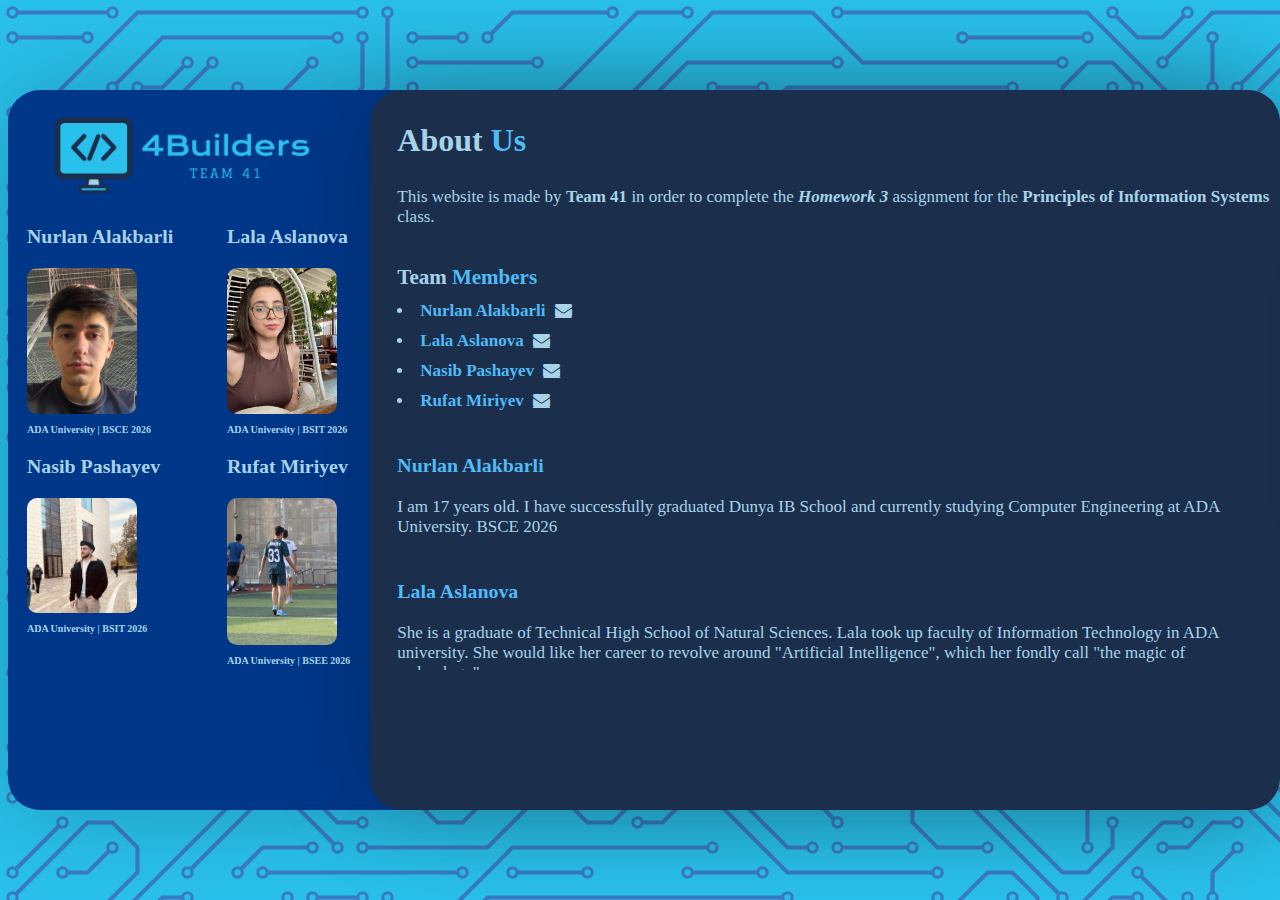
==== about-us.html @ a3a1c997 "Final Team 41 website" ====
<html>

<head>

    <meta charset="utf-8">
    <meta http-equiv="X-UA-Compatible" content="IE=edge">
    <meta name="viewport" content="width=device-width, initial-scale=1, shrink-to-fit=no">
    <meta name="description" content="Team 41">
    <meta name="author" content="Team 41">
    <link rel="shortcut icon" href="favicon.ico">
    <link rel="stylesheet" href="css/main.css" type="text/css">
    <script src="./js/sl.js"></script>
    <link rel="stylesheet" href="https://cdnjs.cloudflare.com/ajax/libs/font-awesome/4.7.0/css/font-awesome.min.css">

    <title>Team 41 - Home Page</title>

</head>


<body
    style="background-color: rgb(41, 193, 235); background-image: url(./img/background.svg); color: rgb(167, 211, 232); font-size: 17px;">

    <div class="main-css">

        <header>

            <div class="logo-1">
                <img src="img/logo.png">
            </div>

            <div>

                <div class="photo-1">
                    <h3 style="width: 135px;">Lala Aslanova</h3>

                    <img src="img/p4.jpeg">
                    <h3 style="width: 257px; font-size: 10px;">ADA University | BSIT 2026</h3>
                </div>

                <div class="photo-2">
                    <h3 style="width: 147px;">Nurlan Alakbarli</h3>

                    <img src="img/p2.jpeg">
                    <h3 style="width: 257px; font-size: 10px;">ADA University | BSCE 2026</h3>
                </div>

                <div class="photo-3">
                    <h3 style="width: 147px;">Nasib Pashayev</h3>

                    <img src="img/p1.jpeg">
                    <h3 style="width: 257px; font-size: 10px;">ADA University | BSIT 2026</h3>
                </div>

                <div class="photo-4">
                    <h3 style="width: 147px;">Rufat Miriyev</h3>

                    <img src="img/p3.jpg">
                    <h3 style="width: 257px; font-size: 10px;">ADA University | BSEE 2026</h3>
                </div>

            </div>


            <ul class="nav-bar">
                <center>
                    <li class="active">
                        <a href="./index.html">
                            <span class="menu-icon fa fa-home"></span>
                            <span class="link-text">Home</span>
                        </a>
                    </li>
                    <li>
                        <a href="./about-us.html">
                            <span class="menu-icon fa fa-user"></span>
                            <span class="link-text">About Us</span>
                        </a>
                    </li>
                    <li>
                        <a href="./projects.html">
                            <span class="menu-icon fa fa-briefcase"></span>
                            <span class="link-text">Projects</span>
                        </a>
                    </li>

                    <li>
                        <a href="./website.html">
                            <span class="menu-icon fa fa-tv"></span>
                            <span class="link-text">Website</span>
                        </a>
                    </li>

                    <li>
                        <a href="./contact.html">
                            <span class="menu-icon fa fa-envelope"></span>
                            <span class="link-text">Contact Us</span>
                        </a>
                    </li>
                </center>
            </ul>
        </header>

        <div class="back-2">
            <div class="cont-1 box">
                <section class="section-1 section-2">
                    <div class="main-cont">
                        <div class="title-1">
                            <h2>About <span>Us</span></h2>
                        </div>

                        <div class="par-1">
                            <div class="row">
                                <div>
                                    <p>This website is made by <strong>Team 41</strong> in order to complete the
                                        <strong><i>Homework 3</i></strong> assignment for the <strong>Principles of
                                            Information
                                            Systems</strong> class.
                                    </p>

                                    <div class="title-2">
                                        <h3>Team <span>Members</span></h3>
                                    </div>

                                </div>

                                <div>
                                    <div class="list-1">
                                        <ul>
                                            <li>
                                                <span class="title">Nurlan Alakbarli</span>
                                                <span class="value"><a href="mailto:nalakbarli17501@ada.edu.az"
                                                        class="menu-icon fa fa-envelope"
                                                        style="color: rgb(167, 211, 232);"></a>
                                                </span>
                                            </li>

                                            <li>
                                                <span class="title">Lala Aslanova</span>
                                                <span class="value"><a href="mailto:laslanova16179@ada.edu.az"
                                                        class="menu-icon fa fa-envelope"
                                                        style="color: rgb(167, 211, 232);"></a>
                                                </span>
                                            </li>

                                            <li>
                                                <span class="title">Nasib Pashayev</span>
                                                <span class="value"><a href="mailto:npashayev16076@ada.edu.az"
                                                        class="menu-icon fa fa-envelope"
                                                        style="color: rgb(167, 211, 232);"></a>
                                                </span>
                                            </li>

                                            <li>
                                                <span class="title">Rufat Miriyev</span>
                                                <span class="value"><a href="mailto:rmiriyev18220@ada.edu.az"
                                                        class="menu-icon fa fa-envelope"
                                                        style="color: rgb(167, 211, 232);"></a>
                                                </span>
                                            </li>
                                        </ul>
                                    </div>
                                </div>
                            </div>

                            <div>
                                <div>
                                    <div>
                                        <h3 style="color: #50bbf5;"><strong><br>Nurlan Alakbarli</strong>
                                        </h3>
                                        <p>I am 17 years old. I have successfully graduated Dunya IB School and
                                            currently studying Computer Engineering at ADA University. BSCE 2026</p>
                                    </div>
                                </div>
                                <div>
                                    <div>
                                        <h3 style="color: #50bbf5;"><strong><br>Lala Aslanova</strong>
                                        </h3>
                                        <p>She is a graduate of Technical High School of Natural Sciences. Lala
                                            took up faculty of Information Technology in ADA university. She
                                            would like her career to revolve around "Artificial Intelligence",
                                            which her fondly call "the magic of technology". <br><br>She is
                                            interested
                                            in the ability of a machine to display human-like capabilities such
                                            as reasoning, learning, planning and creativity. In addition, she
                                            mentions that swimming and taking care of animals are her favorite
                                            activities.</p>
                                    </div>
                                </div>

                                <div>
                                    <div>
                                        <h3 style="color: #50bbf5;"><strong><br>Nasib Pashayev</strong>
                                        </h3>
                                        <p>I graduated from Karabagli village secondary school in Salyan district. I am
                                            19
                                            years old. <br><br>I am a computer engineer, I have chosen this specialty
                                            because I have
                                            been interested in both internal and external <br>features of computers
                                            since
                                            childhood, and I like the art of engineering.</p>
                                    </div>
                                </div>

                                <div>
                                    <div>
                                        <h3 style="color: #50bbf5;"><strong><br>Rufat Miriyev</strong>
                                        </h3>
                                        <p>My name is Rufat Miriyev. I am 17 years old and graduated from Baku Modern
                                            School in 2022.
                                            <br><br> I am studying in Electric and Electronics Engineering major.
                                            I have gained various achivements during my school year, which lead me to
                                            choose this major.
                                            The main reason that I chose this major was my interest in it.
                                        </p>
                                    </div>
                                </div>
                            </div>
                        </div>
                    </div>
                </section>
            </div>
        </div>
    </div>
</body>

</html>
---- css/main.css ----
.main-css {
    position: relative;
    width: 100%;
    max-width: 1280px;
    min-height: 80vh;
    margin: 10vh auto;
    background-color: rgb(0, 55, 137);
    box-shadow: 0 0 100px -5px rgba(0, 0, 0, .25);
    border-radius: 32px;
}

ul.nav-bar {
    position: absolute;
    padding: 25px 0;
    margin-top: 170px;
    width: 70px;
    right: -90px;
    background-color: rgb(0, 55, 137);
    border-radius: 35px;
    z-index: 999;
    list-style: none;
    top: 0;
    box-shadow: 0 0 30px -5px rgba(0, 0, 0, .15);
}

ul.nav-bar a {
    display: block;
    position: relative;
    color: rgb(181, 182, 183);
    padding: 10px;
    transition: all .3s ease-in-out
}

ul.nav-bar a.active,
ul.nav-bar a:focus,
ul.nav-bar a:hover {
    color: rgb(71, 126, 208);
}

ul.nav-bar .menu-icon {
    display: block;
    font-size: 25px
}

ul.nav-bar .link-text {
    position: absolute;
    width: auto;
    visibility: hidden;
    opacity: 0;
    color: rgb(255, 255, 255);
    padding: 2px 10px;
    background-color: rgb(71, 126, 208);
    white-space: nowrap;
    right: 0;
    top: -50%;
    border-radius: 20px;
    margin-top: 50%;
    transition: all .3s ease-in-out;
    z-index: 0;
    box-shadow: 0 10px 10px -8px rgba(0, 0, 0, .22)
}

ul.nav-bar a:hover .link-text {
    right: 100%;
    visibility: visible;
    opacity: 1;
}

.back-2 {
    position: relative;
    width: 100%;
    max-width: 910px;
    min-height: 80vh;
    left: 185px;
    margin: 10vh auto;
    padding: 0;
    background-color: rgb(27, 47, 77);
    box-shadow: 0 0 100px -5px rgba(0, 0, 0, .25);
    border-radius: 32px;
}

.logo-1 {
    position: absolute;
    width: 180px;
    right: 1090px;
    top: 25px;
    margin: 0 auto 30px;
    z-index: 1
}

.logo-1 img {
    max-width: 200%;
    border-radius: 10px
}


.logo-1 {
    max-width: 130px;
    margin-bottom: 25px
}

.photo-1 {
    position: absolute;
    width: 180px;
    right: 990px;
    top: 115px;
    margin: 0 auto 30px;
    z-index: 1
}

.photo-1 img {
    max-width: 200%;
    border-radius: 10px
}

.photo-1 {
    max-width: 55px;
    margin-bottom: 25px
}

.photo-2 {
    position: absolute;
    width: 180px;
    right: 1190px;
    top: 115px;
    margin: 0 auto 30px;
    z-index: 1
}

.photo-2 img {
    max-width: 200%;
    border-radius: 10px
}


.photo-2 {
    max-width: 55px;
    margin-bottom: 25px
}

.photo-3 {
    position: absolute;
    width: 180px;
    right: 1190px;
    top: 345px;
    margin: 0 auto 30px;
    z-index: 1
}

.photo-3 img {
    max-width: 200%;
    border-radius: 10px
}


.photo-3 {
    max-width: 55px;
    margin-bottom: 25px
}

.photo-4 {
    position: absolute;
    width: 180px;
    right: 990px;
    top: 345px;
    margin: 0 auto 30px;
    z-index: 1
}

.photo-4 img {
    max-width: 200%;
    border-radius: 10px
}


.photo-4 {
    max-width: 55px;
    margin-bottom: 25px
}

.section-1 {
    position: absolute;
    height: 100%;
    width: 100%;
    top: -45px;
    border-radius: 30px;
    opacity: 1;
    overflow: auto;
    visibility: visible;
}

.cont-1 {
    position: absolute;
    right: 10;
    background-color: transparent;
    height: 100%;
    width: 100%;
    max-width: calc(100% - 380px);
    overflow: visible !important;
}

.cont-1 {
    max-width: 85%;
    min-width: 97%;
}

.title-1 {
    display: inline-block;
    position: relative;
    top: -15px;
    padding-right: 25px;
    padding-bottom: 20px;
    margin-bottom: -50px;
}

.title-1 h2 {
    position: relative;
    font-size: 32px;
    z-index: 1
}

.title-1 h2 span {
    color: #50bbf5
}

.title-2 {
    display: inline-block;
    position: relative;
    padding-right: 12px;
    padding-bottom: 5px;
    margin-bottom: -15px;
}

.title-2 h3 {
    position: relative;
    font-size: 21px;
    z-index: 1
}

.title-2 h3 span {
    color: #50bbf5
}

.list-1 ul {
    list-style-position: inside;
    padding: 0;
    margin: 0
}

.list-1 ul li {
    margin-bottom: 10px
}

.list-1 .title {
    color: #50bbf5;
    margin-right: 5px;
    font-weight: 600
}

.box {
    top: 65px;
    max-height: 560px;
    overflow-y: auto;
}

.section-2::-webkit-scrollbar {
    width: 16px;
}

.section-2::-webkit-scrollbar-track {
    background-color: rgb(167, 211, 232);
    border-radius: 100px;
}

.section-2::-webkit-scrollbar-thumb {
    background-color: #50bbf5;
    border-radius: 100px;
}

.main-cont {
    margin-left: 10px;
}

.photo-5 {
    margin-left: 50px;
    border-radius: 20px;
    width: 750px;
    height: 450px;
}

.date {
    margin-top: -90px;
    margin-right: 580px;
    font-family: arial;
    font-weight: bold;
    color: rgb(27, 47, 77);
    position: absolute;
    right: 16px;
    border-radius: 20px;
    border: 3px solid rgb(27, 47, 77);
    padding: 10px;
    top: 110px;
}

h1.contact-us {
    margin: 50px;
    float: left;
    width: 250px;
    color: darkgrey;
}

.div-contact-us {
    float: left;
    width: 0px;
}

h1.h1-phone {
    float: left;
    color: white;
    margin-top: 330px;
    margin-left: 0;
    width: 0;
    height: 10px;
}

p.p-phone {
    float: left;
    color: white;
    margin-top: 410px;
}

.oz {
    box-sizing: border-box;
    margin: 0;
    padding: 0;
}

.h1-pro {
    text-align: center;
    border: 1px solid lightgray;
    color: cornsilk;
}

.p-pro {
    text-align: left;
    font-size: 18px;
    color: wheat;
}
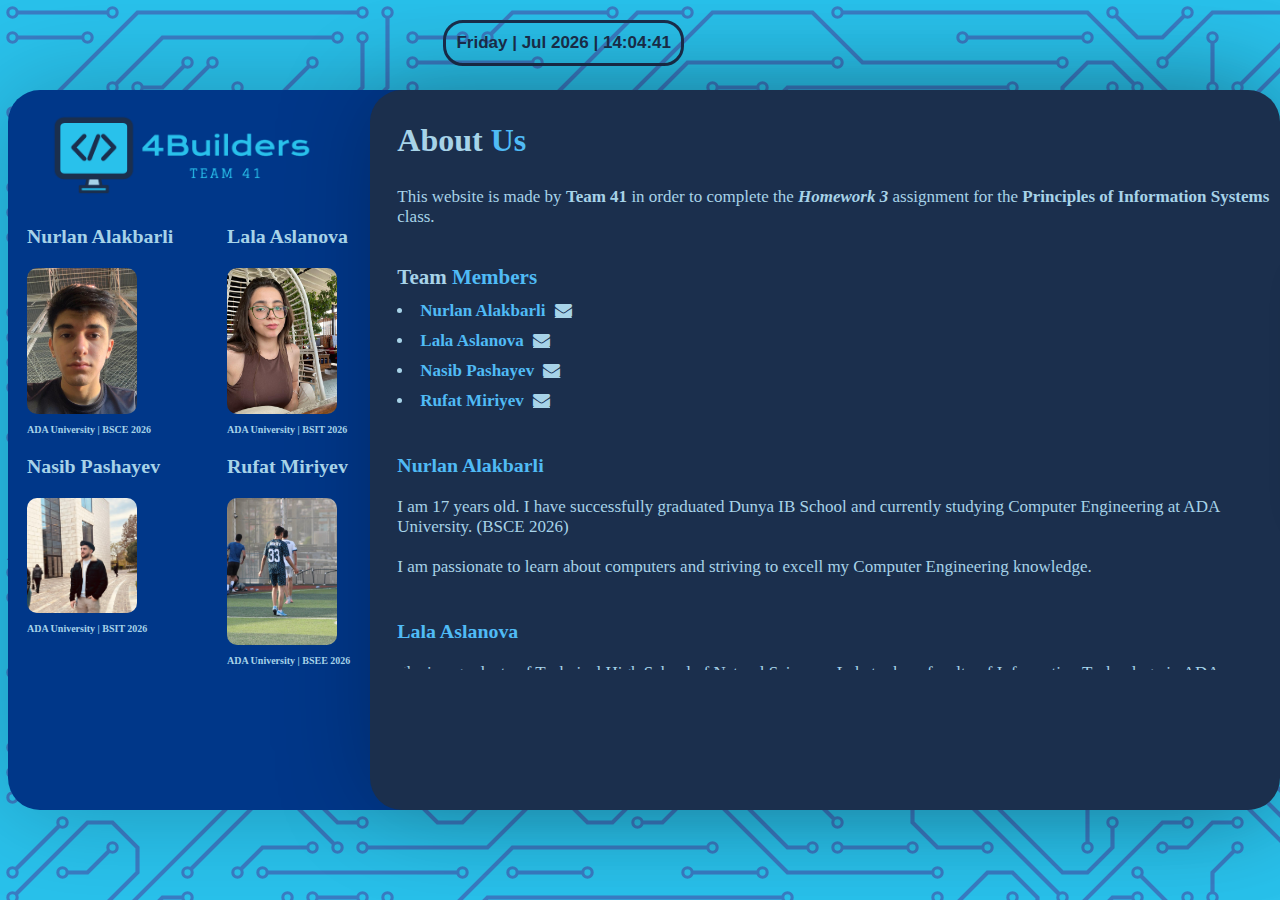
==== commit 424c0b08: "Add files via upload" ====
--- a/about-us.html
+++ b/about-us.html
@@ -7,12 +7,11 @@
     <meta name="viewport" content="width=device-width, initial-scale=1, shrink-to-fit=no">
     <meta name="description" content="Team 41">
     <meta name="author" content="Team 41">
-    <link rel="shortcut icon" href="favicon.ico">
+    <link rel="shortcut icon" href="favicon.png">
     <link rel="stylesheet" href="css/main.css" type="text/css">
-    <script src="./js/sl.js"></script>
     <link rel="stylesheet" href="https://cdnjs.cloudflare.com/ajax/libs/font-awesome/4.7.0/css/font-awesome.min.css">
 
-    <title>Team 41 - Home Page</title>
+    <title>Team 41 - About Us</title>
 
 </head>
 
@@ -20,6 +19,10 @@
 <body
     style="background-color: rgb(41, 193, 235); background-image: url(./img/background.svg); color: rgb(167, 211, 232); font-size: 17px;">
 
+    <div onload="final();">
+        <div id="time" class="date"></div>
+        <script src="./js/sl.js"></script>
+    </div>
     <div class="main-css">
 
         <header>
@@ -167,7 +170,13 @@
                                         <h3 style="color: #50bbf5;"><strong><br>Nurlan Alakbarli</strong>
                                         </h3>
                                         <p>I am 17 years old. I have successfully graduated Dunya IB School and
-                                            currently studying Computer Engineering at ADA University. BSCE 2026</p>
+                                            currently studying Computer Engineering at ADA University. (BSCE 2026)
+
+                                            <br><br>
+
+                                            I am passionate to learn about computers and striving to excell my Computer
+                                            Engineering knowledge.
+                                        </p>
                                     </div>
                                 </div>
                                 <div>
